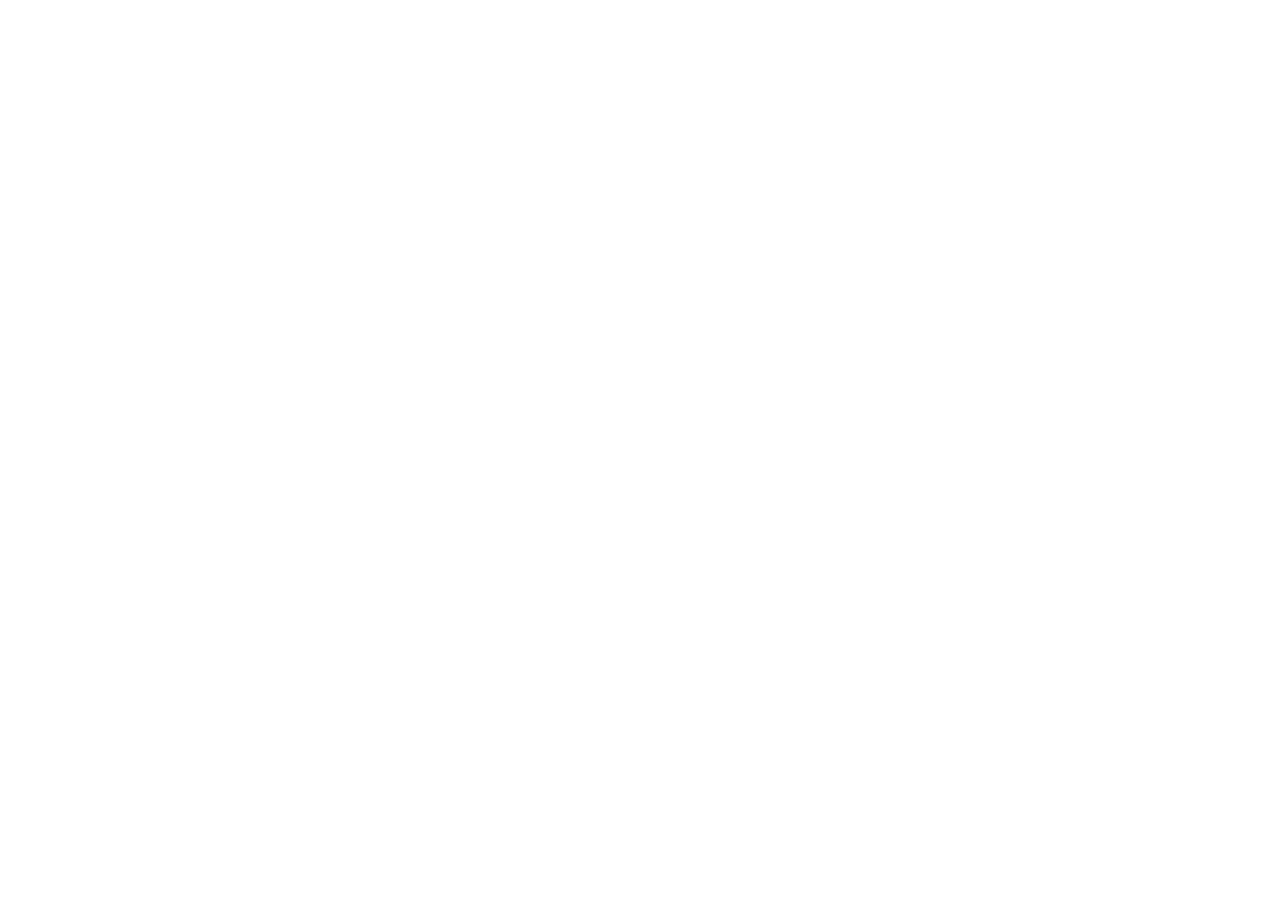
==== actividad_login/index.html @ f97c9f58 "Nueva organización por directorios" ====
<!DOCTYPE html>
<html lang="en">
<head>
    <meta charset="UTF-8">
    <meta name="viewport" content="width=device-width, initial-scale=1.0">
    <title>Document</title>
    <link rel="stylesheet" href="css/style.css" />
</head>
<body>
    
</body>
</html>
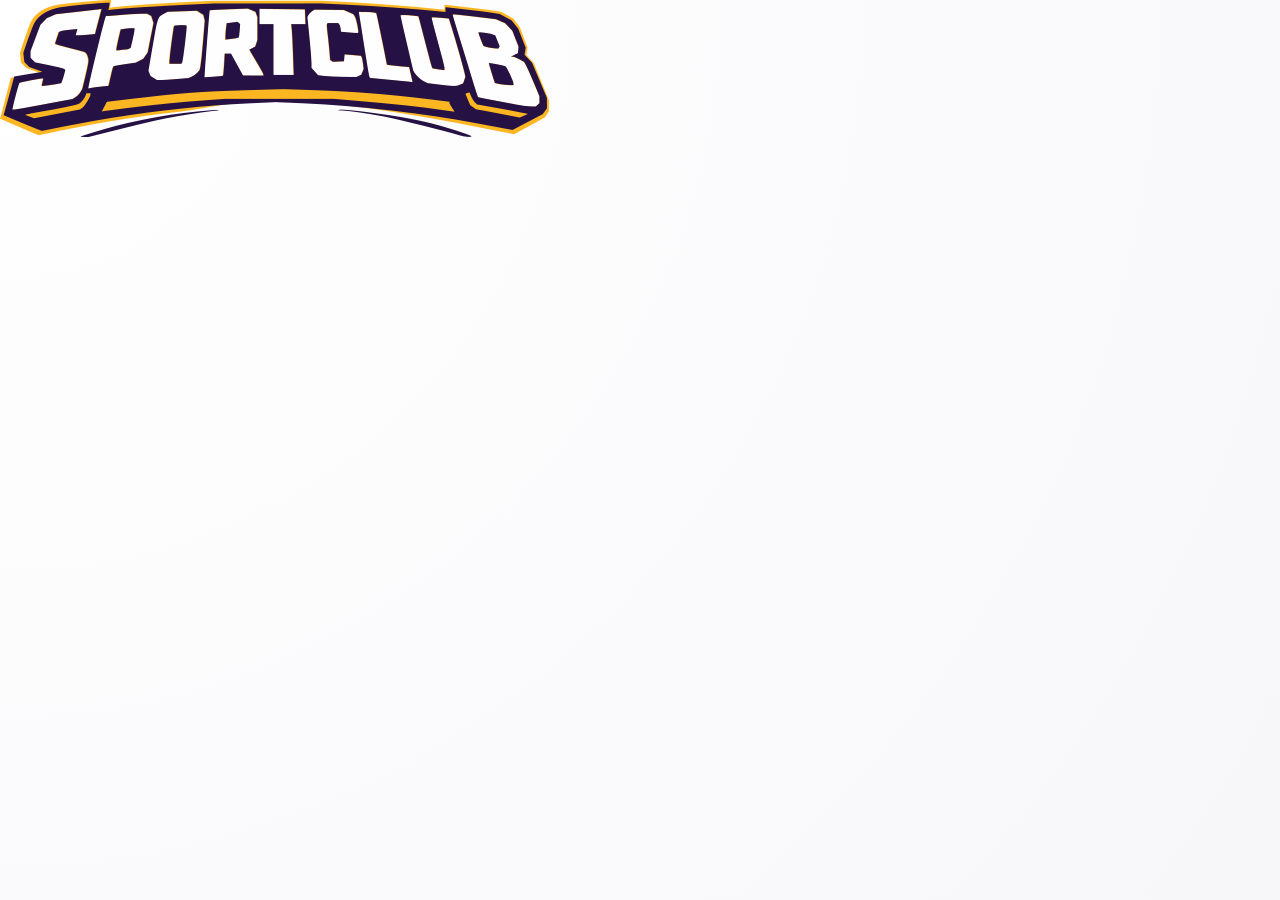
==== commit 0fadd9e7: "Se han aplicado cambios" ====
--- a/actividad_login/index.html
+++ b/actividad_login/index.html
@@ -3,10 +3,22 @@
 <head>
     <meta charset="UTF-8">
     <meta name="viewport" content="width=device-width, initial-scale=1.0">
-    <title>Document</title>
+    <title>Login SportClub</title>
     <link rel="stylesheet" href="css/style.css" />
 </head>
 <body>
+
+    <header>
+        <img src="images/logo.png" alt="SportClub Logo" />
+    </header>
+
+    <main>
+
+    </main>
+
+    <footer>
+
+    </footer>
     
 </body>
 </html>
--- a/actividad_login/css/style.css
+++ b/actividad_login/css/style.css
@@ -0,0 +1,40 @@
+* {
+    margin: 0;
+    padding: 0;
+    box-sizing: border-box;
+}
+
+:root {
+    --primary: #6b3f9c;
+    --bg: #F7F7FA;
+    --text-main: #333333;
+    --white: #ffffff;
+}
+
+body {
+    min-height: 100vh;
+    background: radial-gradient(circle at top left, #ffffff, var(--bg));
+    font-family: system-ui, -apple-system, BlinkMacSystemFont, "Segoe UI", Arial, sans-serif;
+    color: var(--text-main);
+    display: flex;
+    flex-direction: column;
+}
+
+body > header,
+body > main,
+body > footer {
+    width: 100%;
+}
+
+main {
+    flex: 1;
+    display: flex;
+    justify-content: center;
+    align-items: center;
+    padding: 2rem 1rem;
+}
+
+header {
+    background: linear-gradient(135deg, var(--primary));
+    color: var(--white)
+}
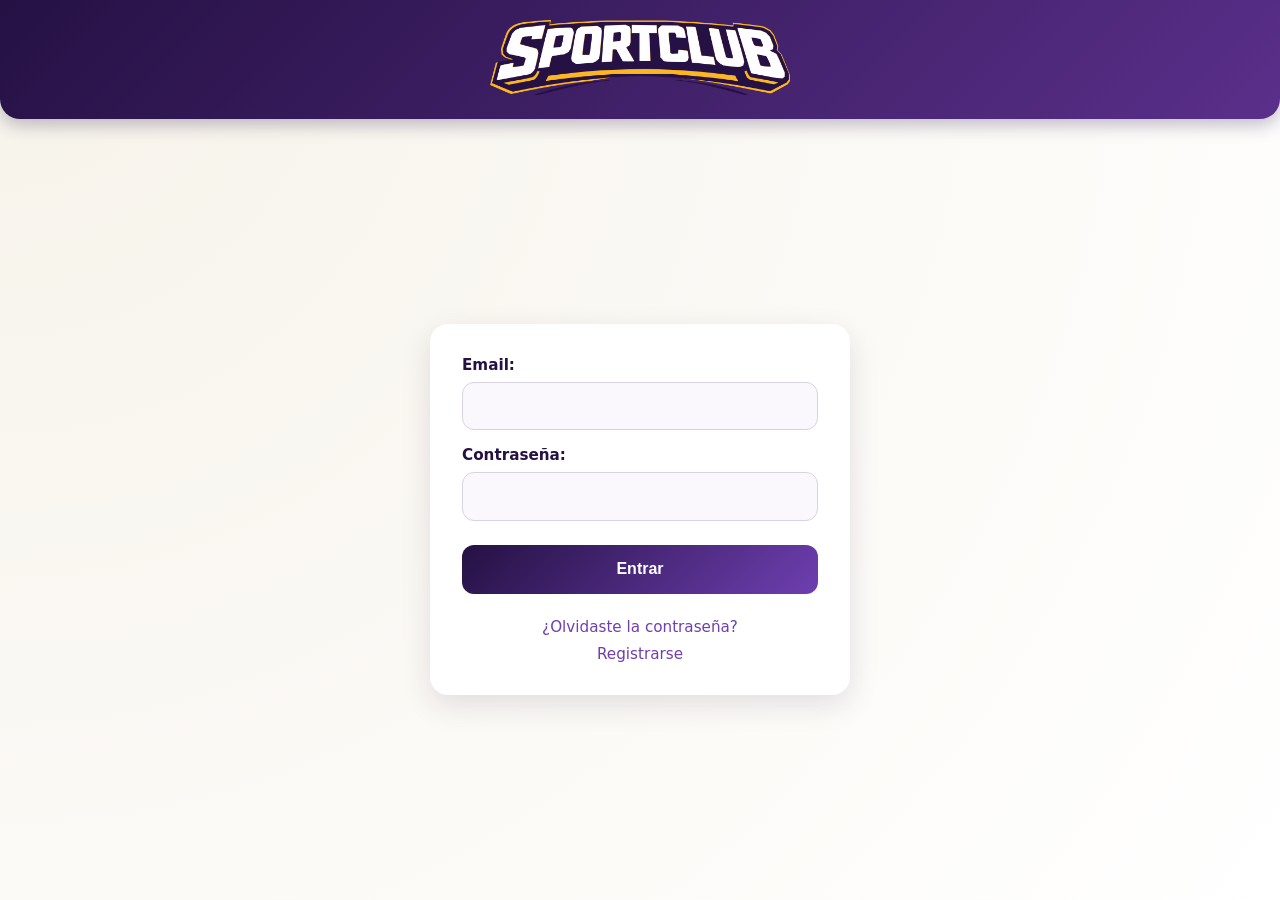
==== commit 25919381: "Se añadieron los campos de login, links de reseteo de contraseña y link de registro" ====
--- a/actividad_login/index.html
+++ b/actividad_login/index.html
@@ -9,11 +9,31 @@
 <body>
 
     <header>
-        <img src="images/logo.png" alt="SportClub Logo" />
+        <a href="#"><img src="images/logo.png" alt="SportClub Logo" /></a>
     </header>
 
     <main>
+        <form class="login-card">
+            <div class="form-group">
 
+                <label for="email">Email:</label>
+                <input type="text" id="nombre" name="nombre">
+
+            </div>
+            <div class="form-group">
+                
+                <label for="password">Contraseña:</label>
+                <input type="password" id="password" name="password">
+
+            </div>
+
+            <button type="submit">Entrar</button>
+            
+            <div class="login-links">
+                <a href="#">¿Olvidaste la contraseña?</a>
+                <a href="#">Registrarse</a>
+            </div>
+        </form>
     </main>
 
     <footer>
--- a/actividad_login/css/style.css
+++ b/actividad_login/css/style.css
@@ -5,15 +5,17 @@
 }
 
 :root {
-    --primary: #6b3f9c;
-    --bg: #F7F7FA;
-    --text-main: #333333;
+    --primary: #251144;
+    --secondary: #6e3fb0;
+    --accent: #f0ad24;
+    --bg: #fcfaf5;
+    --text-main: #2e2a35;
     --white: #ffffff;
 }
 
 body {
     min-height: 100vh;
-    background: radial-gradient(circle at top left, #ffffff, var(--bg));
+    background: radial-gradient(circle at top left, #f7f3ea, #ffffff);
     font-family: system-ui, -apple-system, BlinkMacSystemFont, "Segoe UI", Arial, sans-serif;
     color: var(--text-main);
     display: flex;
@@ -35,6 +37,99 @@
 }
 
 header {
-    background: linear-gradient(135deg, var(--primary));
-    color: var(--white)
+    background: linear-gradient(135deg, #251144, #5a2f8a);
+    color: var(--white);
+    padding: 20px;
+    box-shadow: 0 6px 18px rgba(37, 17, 68, 0.28);
+    border-bottom-left-radius: 20px;
+    border-bottom-right-radius: 20px;
+    text-align: center;
+}
+
+header a {
+    display: inline-block;
+}
+
+header img {
+    width: 300px;
+    max-width: 100%;
+    height: auto;
+    display: block;
+    margin: 0;
+}
+
+.login-card {
+    width: 100%;
+    max-width: 420px;
+    background-color: var(--white);
+    padding: 2rem;
+    border-radius: 18px;
+    box-shadow: 0 10px 30px rgba(37, 17, 68, 0.12);
+    display: flex;
+    flex-direction: column;
+    gap: 1rem;
+}
+
+.form-group {
+    display: flex;
+    flex-direction: column;
+    gap: 0.5rem;
+}
+
+.form-group label {
+    font-size: 0.95rem;
+    font-weight: 600;
+    color: var(--primary);
+}
+
+.form-group input {
+    width: 100%;
+    padding: 0.9rem 1rem;
+    border: 1px solid #d8d2e3;
+    border-radius: 12px;
+    font-size: 1rem;
+    color: var(--text-main);
+    background-color: #faf8fd;
+    outline: none;
+    transition: border-color 0.2s ease, box-shadow 0.2s ease, background-color 0.2s ease; 
+}
+
+.form-group input:focus {
+    border-color: var(--secondary);
+    background-color: var(--white);
+    box-shadow: 0 0 0 4px rgba(110, 63, 176, 0.15);
+}
+
+.login-card button {
+    margin-top: 0.5rem;
+    padding: 0.95rem 1rem;
+    border: none;
+    border-radius: 12px;
+    background: linear-gradient(135deg, var(--primary), var(--secondary));
+    color: var(--white);
+    font-size: 1rem;
+    font-weight: 700;
+    cursor: pointer;
+    transition: transform 0.2s ease, opacity 0.2s ease;
+}
+
+.login-card button:hover {
+    opacity: 0.95;
+    transform: translateY(-1px);
+}
+
+.login-links {
+    display: flex;
+    flex-direction: column;
+    align-items: center;
+    gap: 0.6rem;
+    margin-top: 0.5rem;
+}
+
+.login-links a {
+    color: var(--secondary);
+    text-decoration: none;
+    font-size: 0.95rem;
+    font-weight: 500;
+    transition: color 0.2s ease;
 }
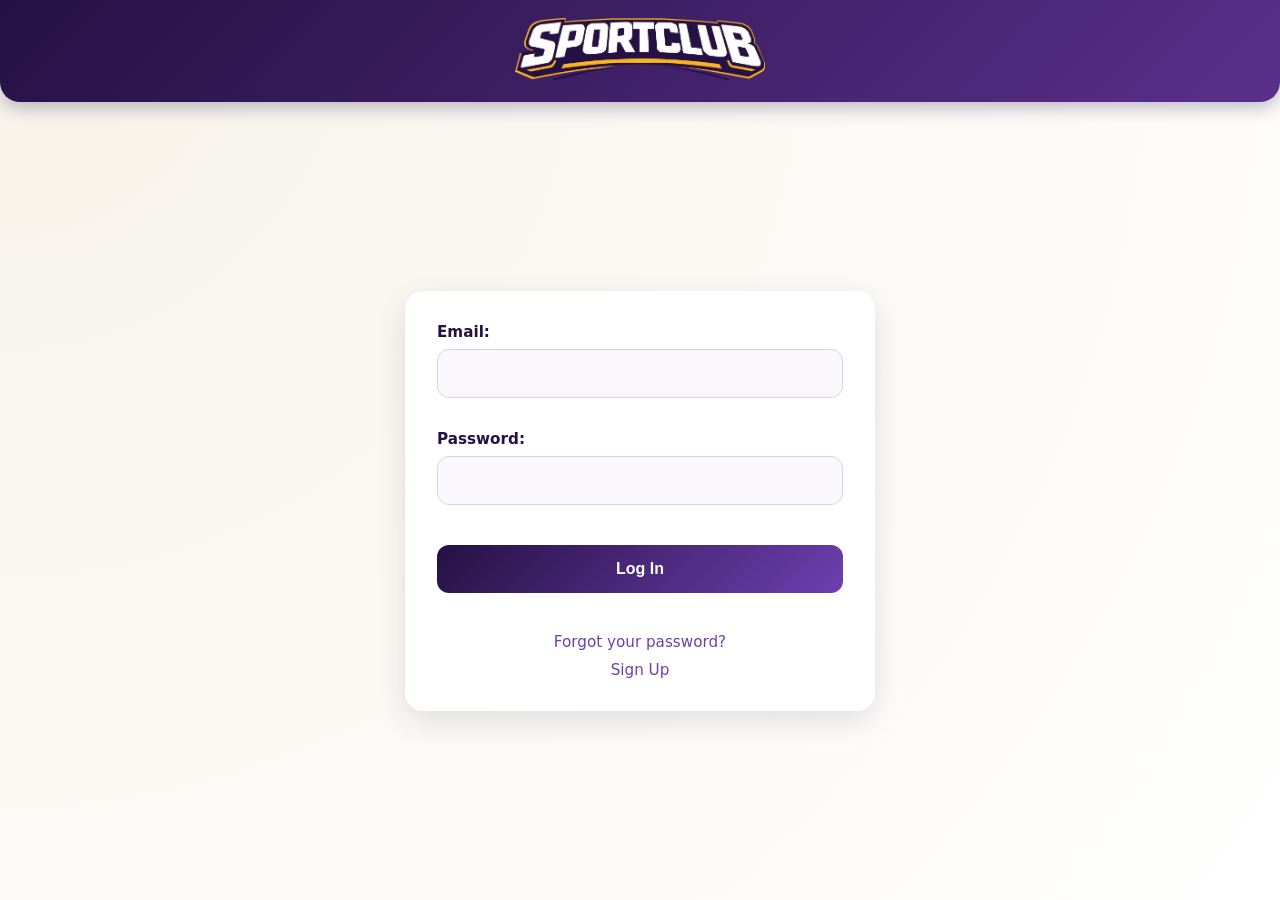
==== commit efb19466: "Se han revisado los documentos index.html y style.css y se corrigieron errores" ====
--- a/actividad_login/index.html
+++ b/actividad_login/index.html
@@ -3,7 +3,7 @@
 <head>
     <meta charset="UTF-8">
     <meta name="viewport" content="width=device-width, initial-scale=1.0">
-    <title>Login SportClub</title>
+    <title>Login | SportClub</title>
     <link rel="stylesheet" href="css/style.css" />
 </head>
 <body>
@@ -17,21 +17,21 @@
             <div class="form-group">
 
                 <label for="email">Email:</label>
-                <input type="text" id="nombre" name="nombre">
+                <input type="text" id="nombre" name="nombre" autocomplete="off" spellcheck="false">
 
             </div>
             <div class="form-group">
                 
-                <label for="password">Contraseña:</label>
+                <label for="password">Password:</label>
                 <input type="password" id="password" name="password">
 
             </div>
 
-            <button type="submit">Entrar</button>
+            <button type="submit">Log In</button>
             
             <div class="login-links">
-                <a href="#">¿Olvidaste la contraseña?</a>
-                <a href="#">Registrarse</a>
+                <a href="#">Forgot your password?</a>
+                <a href="#">Sign Up</a>
             </div>
         </form>
     </main>
--- a/actividad_login/css/style.css
+++ b/actividad_login/css/style.css
@@ -39,7 +39,7 @@
 header {
     background: linear-gradient(135deg, #251144, #5a2f8a);
     color: var(--white);
-    padding: 20px;
+    padding: 18px;
     box-shadow: 0 6px 18px rgba(37, 17, 68, 0.28);
     border-bottom-left-radius: 20px;
     border-bottom-right-radius: 20px;
@@ -51,7 +51,7 @@
 }
 
 header img {
-    width: 300px;
+    width: 250px;
     max-width: 100%;
     height: auto;
     display: block;
@@ -60,14 +60,14 @@
 
 .login-card {
     width: 100%;
-    max-width: 420px;
+    max-width: 470px;
     background-color: var(--white);
     padding: 2rem;
     border-radius: 18px;
     box-shadow: 0 10px 30px rgba(37, 17, 68, 0.12);
     display: flex;
     flex-direction: column;
-    gap: 1rem;
+    gap: 2rem;
 }
 
 .form-group {
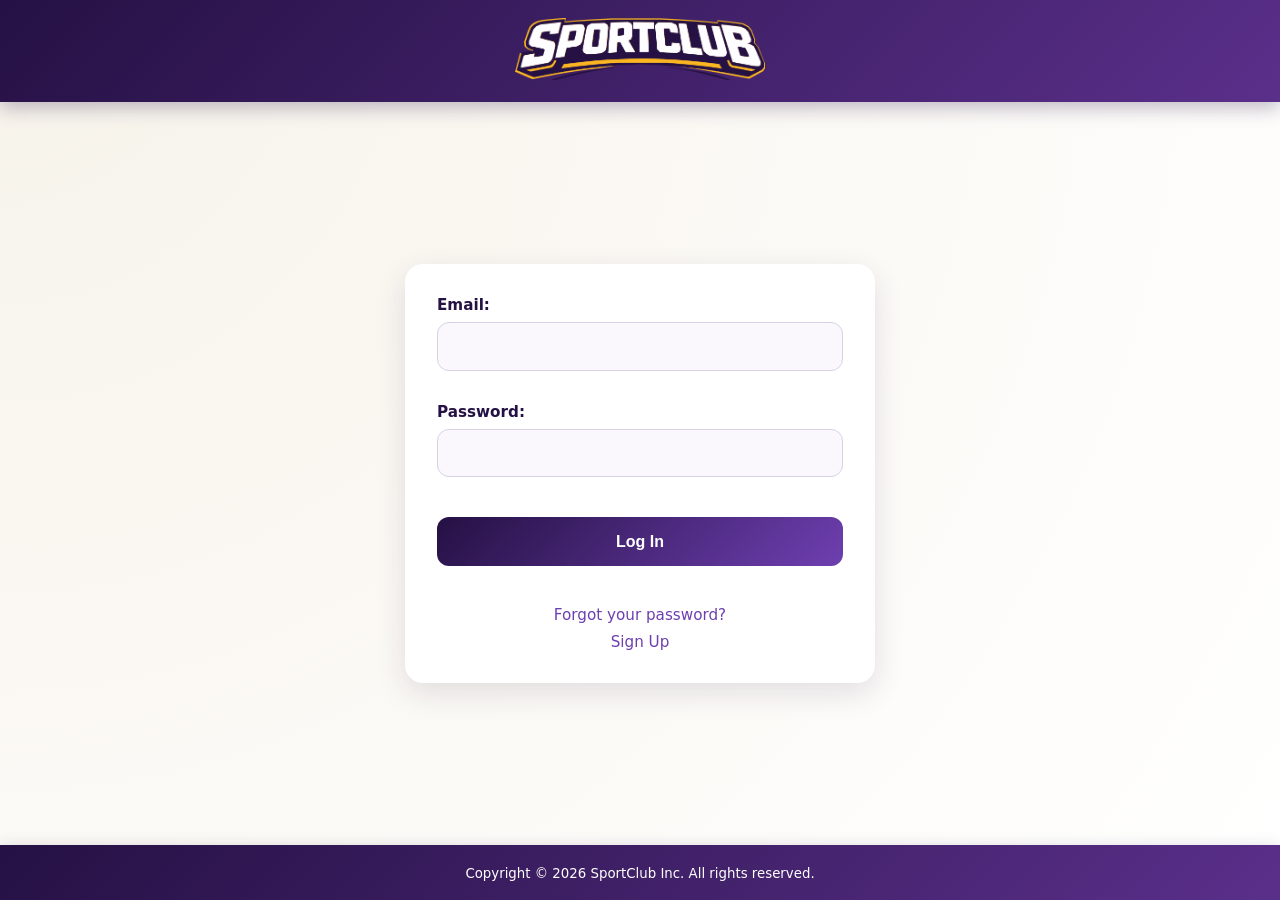
==== commit 7fa5efa9: "Se añadió footer con aviso de copyright de la página" ====
--- a/actividad_login/index.html
+++ b/actividad_login/index.html
@@ -37,7 +37,7 @@
     </main>
 
     <footer>
-
+        <small>Copyright &copy; 2026 SportClub Inc. All rights reserved.</small>
     </footer>
     
 </body>
--- a/actividad_login/css/style.css
+++ b/actividad_login/css/style.css
@@ -41,8 +41,6 @@
     color: var(--white);
     padding: 18px;
     box-shadow: 0 6px 18px rgba(37, 17, 68, 0.28);
-    border-bottom-left-radius: 20px;
-    border-bottom-right-radius: 20px;
     text-align: center;
 }
 
@@ -56,6 +54,14 @@
     height: auto;
     display: block;
     margin: 0;
+}
+
+footer {
+    background: linear-gradient(135deg, #251144, #5a2f8a);
+    color: var(--white);
+    padding: 18px;
+    box-shadow: 0 6px 18px rgba(37, 17, 68, 0.28);
+    text-align: center;
 }
 
 .login-card {
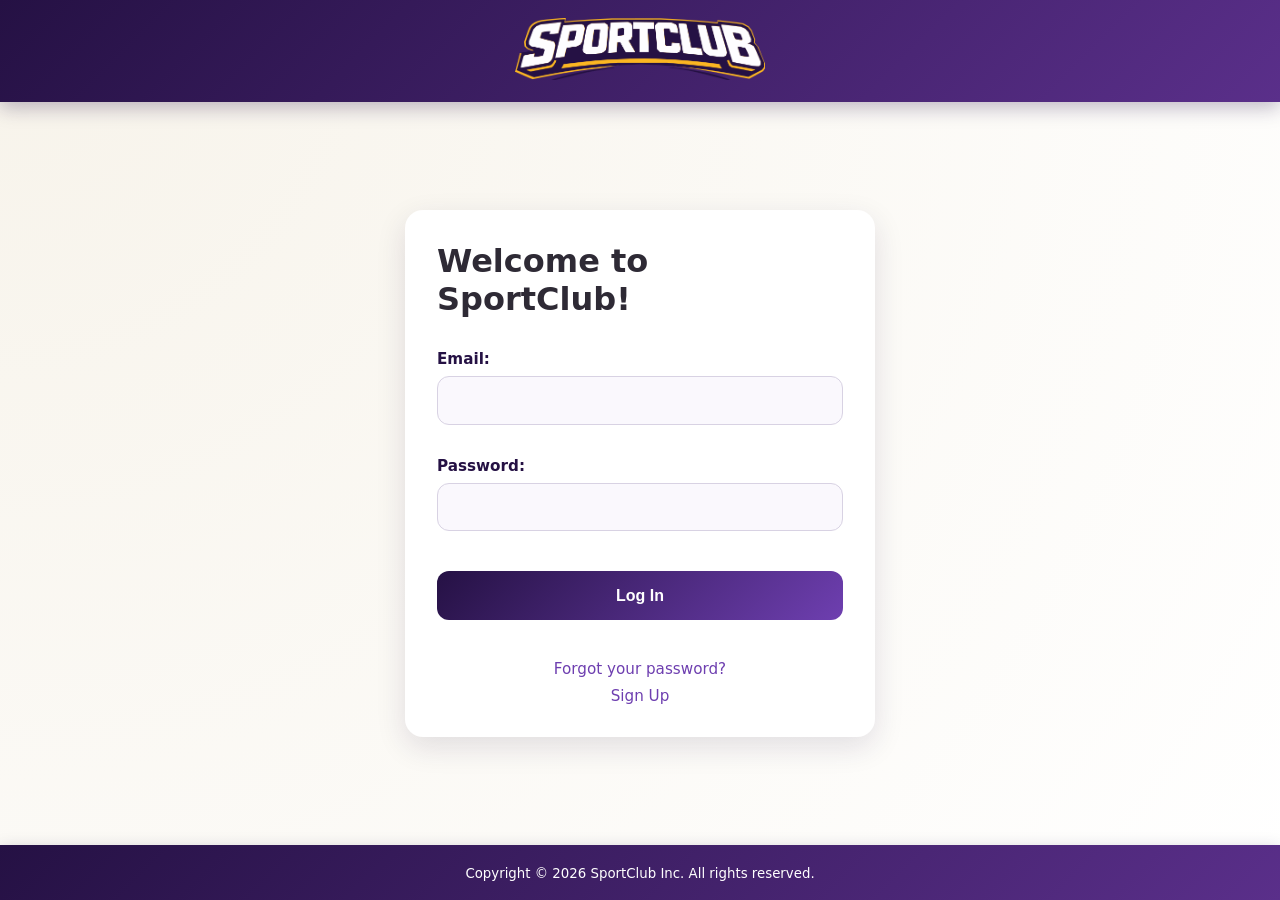
==== commit 68ca748a: "Se ha corregido un error en el label de email" ====
--- a/actividad_login/index.html
+++ b/actividad_login/index.html
@@ -14,10 +14,11 @@
 
     <main>
         <form class="login-card">
+            <h1>Welcome to SportClub!</h1>
             <div class="form-group">
 
                 <label for="email">Email:</label>
-                <input type="text" id="nombre" name="nombre" autocomplete="off" spellcheck="false">
+                <input type="text" id="email" name="nombre" autocomplete="off" spellcheck="false">
 
             </div>
             <div class="form-group">
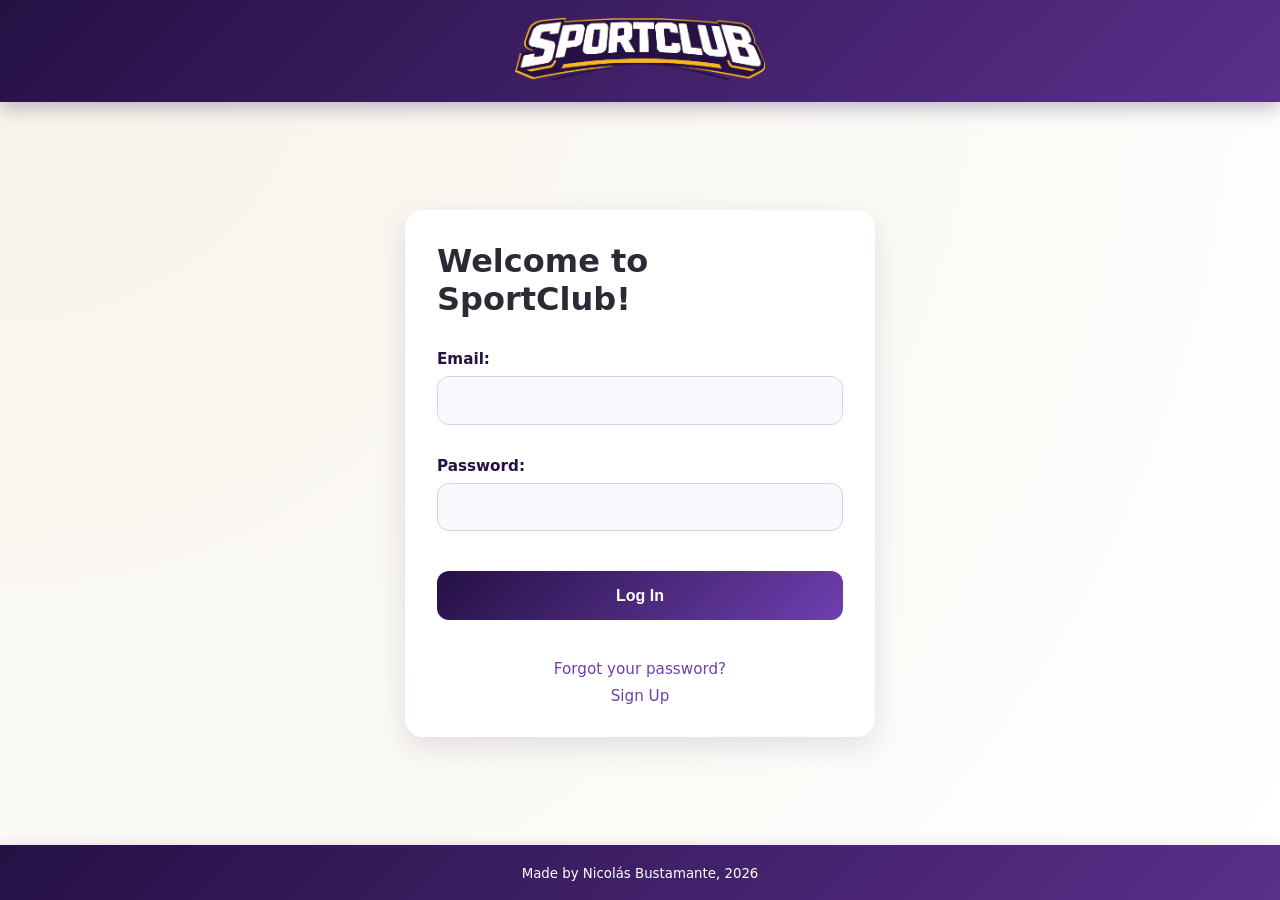
==== commit 1347e986: "Se ha modificado el footer de la página" ====
--- a/actividad_login/index.html
+++ b/actividad_login/index.html
@@ -38,7 +38,7 @@
     </main>
 
     <footer>
-        <small>Copyright &copy; 2026 SportClub Inc. All rights reserved.</small>
+        <small>Made by Nicolás Bustamante, 2026</small>
     </footer>
     
 </body>
--- a/actividad_login/css/style.css
+++ b/actividad_login/css/style.css
@@ -138,4 +138,13 @@
     font-size: 0.95rem;
     font-weight: 500;
     transition: color 0.2s ease;
+}
+
+label {
+    width: 50%;
+}
+
+h1 {
+    align-self: center;
+    font-size: 2rem;
 }
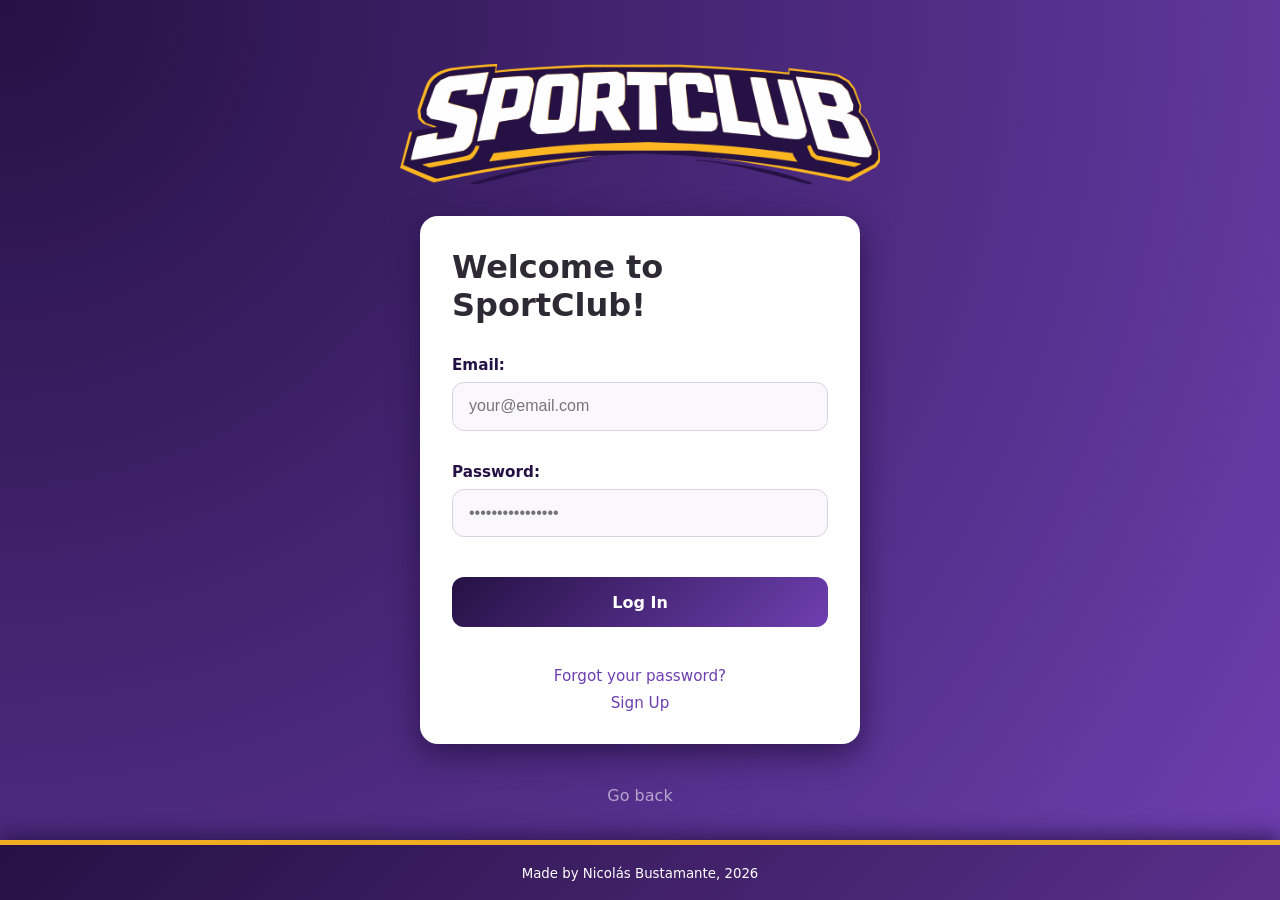
==== commit 7a07ceca: "Se han modificado los archivos de actividad_login y se creó el directorio signin-page" ====
--- a/actividad_login/index.html
+++ b/actividad_login/index.html
@@ -8,9 +8,7 @@
 </head>
 <body>
 
-    <header>
-        <a href="#"><img src="images/logo.png" alt="SportClub Logo" /></a>
-    </header>
+    <a href="#"><img src="images/logo.png" alt="SportClub Logo" /></a>
 
     <main>
         <form class="login-card">
@@ -18,13 +16,13 @@
             <div class="form-group">
 
                 <label for="email">Email:</label>
-                <input type="text" id="email" name="nombre" autocomplete="off" spellcheck="false">
+                <input type="text" id="email" name="nombre" autocomplete="off" spellcheck="false" placeholder="your@email.com">
 
             </div>
             <div class="form-group">
                 
                 <label for="password">Password:</label>
-                <input type="password" id="password" name="password">
+                <input type="password" id="password" name="password" placeholder="••••••••••••••••">
 
             </div>
 
@@ -35,6 +33,7 @@
                 <a href="#">Sign Up</a>
             </div>
         </form>
+        <button>Go back</button>
     </main>
 
     <footer>
--- a/actividad_login/css/style.css
+++ b/actividad_login/css/style.css
@@ -14,8 +14,11 @@
 }
 
 body {
+    display: flex;
+    flex-direction: column;
+    align-items: center;
     min-height: 100vh;
-    background: radial-gradient(circle at top left, #f7f3ea, #ffffff);
+    background: radial-gradient(circle at top left, var(--primary), var(--secondary));
     font-family: system-ui, -apple-system, BlinkMacSystemFont, "Segoe UI", Arial, sans-serif;
     color: var(--text-main);
     display: flex;
@@ -31,29 +34,15 @@
 main {
     flex: 1;
     display: flex;
-    justify-content: center;
+    flex-direction: column;
     align-items: center;
-    padding: 2rem 1rem;
 }
 
-header {
-    background: linear-gradient(135deg, #251144, #5a2f8a);
-    color: var(--white);
-    padding: 18px;
-    box-shadow: 0 6px 18px rgba(37, 17, 68, 0.28);
-    text-align: center;
-}
-
-header a {
-    display: inline-block;
-}
-
-header img {
-    width: 250px;
-    max-width: 100%;
+img {
+    width: min(70vw, 480px);
     height: auto;
     display: block;
-    margin: 0;
+    margin: 4rem 0 2rem;
 }
 
 footer {
@@ -62,15 +51,17 @@
     padding: 18px;
     box-shadow: 0 6px 18px rgba(37, 17, 68, 0.28);
     text-align: center;
+    border-top: 5px solid var(--accent);
+    box-shadow: 0 -6px 18px #251144b3;
 }
 
 .login-card {
-    width: 100%;
-    max-width: 470px;
+    width: min(90vw, 440px);
+    height: 40%;
     background-color: var(--white);
     padding: 2rem;
     border-radius: 18px;
-    box-shadow: 0 10px 30px rgba(37, 17, 68, 0.12);
+    box-shadow: 0 10px 30px rgba(37, 17, 68, 0.8);
     display: flex;
     flex-direction: column;
     gap: 2rem;
@@ -86,6 +77,7 @@
     font-size: 0.95rem;
     font-weight: 600;
     color: var(--primary);
+    width: 50%;
 }
 
 .form-group input {
@@ -98,6 +90,10 @@
     background-color: #faf8fd;
     outline: none;
     transition: border-color 0.2s ease, box-shadow 0.2s ease, background-color 0.2s ease; 
+}
+
+.form-group input:hover {
+    border-color: var(--secondary);
 }
 
 .form-group input:focus {
@@ -116,12 +112,15 @@
     font-size: 1rem;
     font-weight: 700;
     cursor: pointer;
-    transition: transform 0.2s ease, opacity 0.2s ease;
+    display: flex;
+    justify-content: center;
+    transition: transform 0.2s ease, opacity 0.2s ease, color 0.2s ease;
 }
 
 .login-card button:hover {
     opacity: 0.95;
     transform: translateY(-1px);
+    color: #f8b627;
 }
 
 .login-links {
@@ -140,11 +139,26 @@
     transition: color 0.2s ease;
 }
 
-label {
-    width: 50%;
+.login-links a:hover {
+    color: #f8b627;
 }
 
 h1 {
     align-self: center;
     font-size: 2rem;
+}
+
+button {
+    all: unset;
+    border-radius: 12px;
+    padding: .6rem 1rem;
+    cursor: pointer;
+    margin-top: 2rem;
+    color: #ffffff91;
+    transition: background-color 0.2s ease, color 0.2s ease;
+}
+
+button:hover {
+    background-color: #00000057;
+    color: #ffffffe7;
 }
